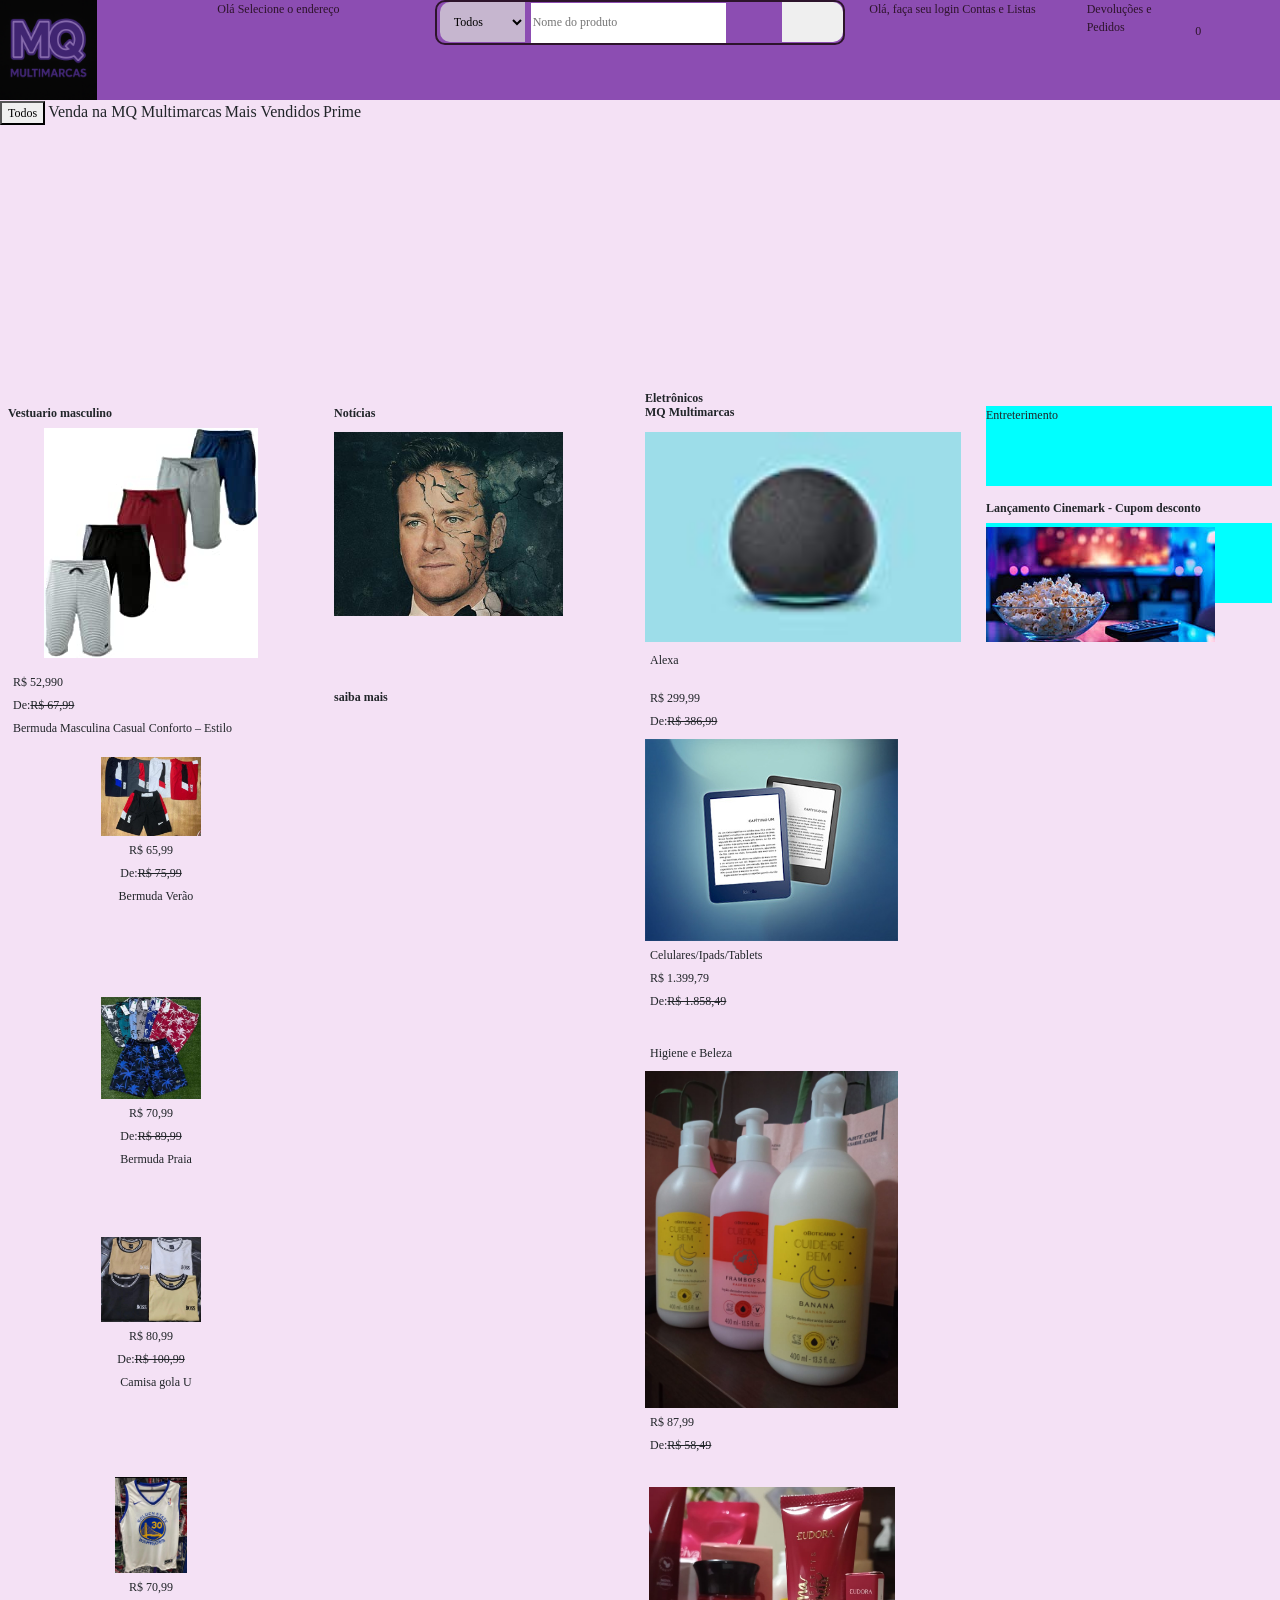
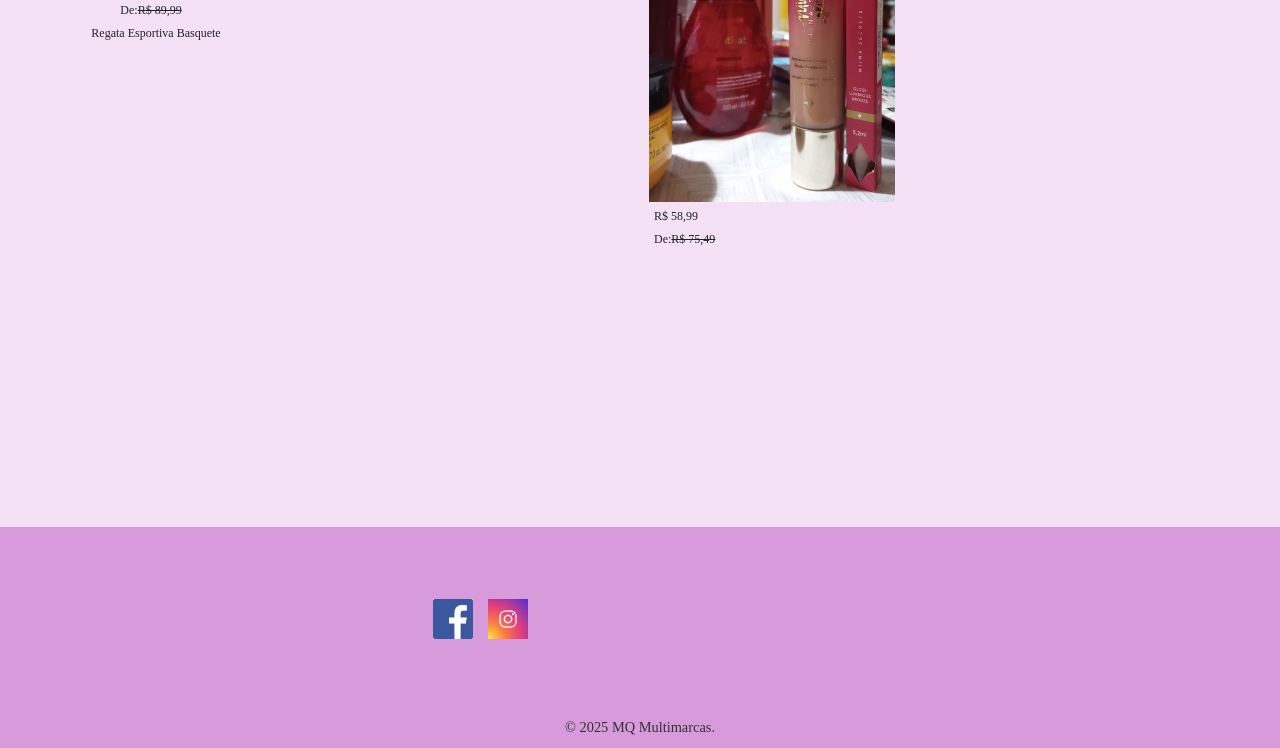
==== pages/index.html @ d91bf76b "first commit" ====
<!DOCTYPE html>
<html lang="pt-BR">
    <head>
        <meta charset="UTF-8">
        <meta name="viewport" content="width=device-width initial-scale=1">
        <title>MQ - MULTIMARCAS</title>
        <link rel="preconnect" href="https://fonts.googleapis.com">
<link rel="preconnect" href="https://fonts.gstatic.com" crossorigin>
<link href="https://fonts.googleapis.com/css2?family=Inter:ital,opsz,wght@0,14..32,100..900;1,14..32,100..900&display=swap" rel="stylesheet">

<!-- <link rel="preconnect" href="https://fonts.googleapis.com">
    <link rel="preconnect" href="https://fonts.gstatic.com" crossorigin>
    <link href="https://fonts.googleapis.com/css2?family=Roboto+Condensed&display=swap" rel="stylesheet"> -->

  <!-- <link rel="stylesheet" href="/libs/css/bootstrap.min.css"> -->

  <link href="https://cdn.jsdelivr.net/npm/bootstrap@5.2.1/dist/css/bootstrap.min.css" rel="stylesheet"
    integrity="sha384-iYQeCzEYFbKjA/T2uDLTpkwGzCiq6soy8tYaI1GyVh/UjpbCx/TYkiZhlZB6+fzT" crossorigin="anonymous" />

  <link rel="stylesheet" href="/css/root.css" />
  <!-- <link rel="stylesheet" href="/css/default.css"> -->
  <link rel="stylesheet" href="../src/styles/header.css" />
  <link rel="stylesheet" href="../src/styles/colors.css" />
  <link rel="stylesheet" href="../src/styles/style.css" />
  <link rel="stylesheet" href="../src/styles/footer.css" />
</head>

<body class="black">
  <main>
    <header class="row">
      <div class="logo col-2">
        <img src="/src/public/ChatGPTImage.png" alt="logomarca MQ Multimarcas" height="" />
      </div>
      <div class="localizacao col-2">
        <div>
          <i class="fa fa-map-marker-alt"></i>
          <!-- <img src="./img/map-svgrepo-com.svg" alt=""> -->
        </div>
        <div>
          <span>Olá</span>
          <span>Selecione o endereço</span>
        </div>
      </div>
      <div class="pesquisa col-4">
        <form action="" class="formPesquisa">
          <label for="selectTipo"></label>
          <select name="tipoProduto" id="selectTipo" title="Tipo do produto">
            <option value="0" selected>Todos</option>
            <option value="1">Eletrônicos</option>
            <option value="2">Casa</option>
          </select>

          <label for="nomeProduto"></label>
          <input type="text" name="nomeProduto" id="nomeProduto" title="Nome do Produto"
            placeholder="Nome do produto" />

          <!-- <label for=""></label> -->
          <!-- <input type="submit" value=""> -->
          <button type="submit" title="Fazer Pesquisa">
            <i class="fas fa-search"></i>
          </button>
        </form>
      </div>
      <div class="login col-2">
        <span>
          <a href="../pages/login_user.html" title="Acessar o login">
            Olá, faça seu login
          </a>
        </span>
        <span> Contas e Listas </span>
      </div>
      <div class="pedidos col-1">
        <span>Devoluções</span>
        <span>e Pedidos</span>
      </div>
      <div class="carrinho col-1">
        <span>0</span>
        <span class="car-icon">
          <i class="fab fa-opencart"></i>
        </span>
      </div>
    </header>

    <nav class="row bg-blue">
      <ul class="menu white col-8">
        <li>
          <button title="menu">
            <i class="fa fa-solid fa-bars"></i>
            <span>Todos</span>
          </button>
        </li>
        <li>
          <a href=""> Venda na MQ Multimarcas </a>
        </li>
        <li>
          <a href=""> Mais Vendidos </a>
        </li>
        <li>
          <a href="">
            Prime
            <i class="fa fa-solid fa-caret-down"></i>
          </a>
        </li>
      </ul>


    <div class="container carousel"></div>

    <section class="container main-produto">
      <div class="produtos row">
        <div class="produto col-lg-3 col-sm-6 col-12">
          <div class="produto-comum">
            <h2>Vestuario masculino</h2>
            <a href="">
              <div class="foto">
                <img src="../src/public/produtos/bermudas.jpg" alt="roupas" />
              </div>
              <div>
                <p class="valor-desconto">R$ 52,990</p>
                <p class="valor gray">De:<span>R$ 67,99</span></p>
                <p class="descricao">
                  Bermuda Masculina Casual Conforto – Estilo </p>
              </div>
            </a>

            <p></p>
            <div class="foto 2">
              <img src="../src/public/produtos/IMG-20241105-WA0005.jpg" alt="produto item 1" width="35%" />
              <p></p>
              <p class="valor-desconto">R$ 65,99</p>
              <p class="valor gray">De:<span>R$ 75,99</span></p>
              <p class="descricao">
                Bermuda Verão
            </div>

            <div class="foto 3">
              <img src="../src/public/produtos/IMG-20241105-WA0008.jpg" alt="produto item 2" width="35%" />
              <p></p>
              <p class="valor-desconto">R$ 70,99</p>
              <p class="valor gray">De:<span>R$ 89,99</span></p>
              <p class="descricao">
                Bermuda Praia
            </div>

            <div class="foto 4">
              <img src="../src/public/produtos/IMG-20241105-WA0013.jpg" alt="produto item 2" width="35%" />
              <p></p>
              <p class="valor-desconto">R$ 80,99</p>
              <p class="valor gray">De:<span>R$ 100,99</span></p>
              <p class="descricao">
                Camisa gola U
            </div>

            <div class="foto 5">
              <img src="../src/public/produtos/IMG-20241216-WA0098.jpg" alt="produto item 2" width="25%" />
              <p></p>
              <p class="valor-desconto">R$ 70,99</p>
              <p class="valor gray">De:<span>R$ 89,99</span></p>
              <p class="descricao">
                Regata Esportiva Basquete
            </div>

            <p class="saiba-mais">
              <a href=""></a>
            </p>
          </div>
        </div>

        <div class="produto col-lg-3 col-sm-6 col-12">
          <div class="produto-noticia">
            <h2>Notícias</h2>
            <div class="py-1">
              <img src="../src/public/noticias/AMZN_Flexible_Desktop_Template_Card_379x304._SY304_CB612361999_.jpg" alt=""
                width="80%" />
            </div>
            <p class="saiba-mais">
              <a href=""> saiba mais </a>
            </p>
          </div>
        </div>

             <div class="produto col-lg-3 col-sm-6 col-12">
          <div class="produto-MQ Multimarcas">
            <h2>
              Eletrônicos <br />
              MQ Multimarcas
            </h2>
            <img src="../src/public/produtos/alexa.jpg" alt="produto MQ Multimarcas" width="100%" class="py-1" />
            <div>
              <p class="descricao">Alexa </p>
              <p class="valor-desconto">R$ 299,99</p>
              <p class="valor gray">De:<span>R$ 386,99</span></p>
            </div>

            <div class="py-1">
              <img src="../src/public/produtos/ipad.jpg" alt="produto item 3" width="80%" />
              <p>Celulares/Ipads/Tablets</p>
              <p class="valor-desconto">R$ 1.399,79</p>
              <p class="valor gray">De:<span>R$ 1.858,49</span></p>
              <p class="descricao">
            </div>
           
           <p>Higiene e Beleza</p>
            <div class="py-1">
              <img src="../src/public/produtos/cuide-se-bem hidratantes.JPG" alt="produto item 1" width="80%" />
              <p></p>
              <p class="valor-desconto">R$ 87,99</p>
              <p class="valor gray">De:<span>R$ 58,49</span></p>
              <p class="descricao">
            </div>

            <div class="mx-1 py-1">
              <img src="../src/public/produtos/nina secrets.JPG" alt="produto item 2" width="80%" />
              <p></p>
              <p class="valor-desconto">R$ 58,99</p>
              <p class="valor gray">De:<span>R$ 75,49</span></p>
              <p class="descricao">
            </div>

            <!-- <p class="saiba-mais">
              <a href=""> saiba mais </a>
            </p> -->
          </div>
        </div>

        <div class="produto col-lg-3 col-sm-6 col-12">
          <div class="produto-item">
            <div>Entreterimento</div>
            <h2>Lançamento Cinemark - Cupom desconto</h2>
            <div class="py-1">
              <img src="../src/public/produtos/entreterimento.jpg" alt=""
                width="80%" />
            </div>
          </div>
        </div>
      </div>
        </div>
      </div>
    </section>
  </main>
    
  <footer class="footer">
    <div class="footer-content">
      <div class="social-icons">
        <a href="https://www.facebook.com" target="_blank" aria-label="Facebook">
          <img src="../src/public/logo facebook.png" alt="Facebook" />
        </a>
  
        <a href="https://www.instagram.com" target="_blank" aria-label="Instagram">
          <img src="../src/public/logo instagram.jpg" alt="Instagram" />
        </a>
      </div>
  
      <div class="map-container">
        <iframe 
          src="https://www.google.com/maps/embed?pb=!1m18!1m12!1m3!1d3454.473748337015!2d-51.20483748487994!3d-30.01322558181811!2m3!1f0!2f0!3f0!3m2!1i1024!2i768!4f13.1!3m3!1m2!1s0x951979d07741e5f5%3A0x1e5688c5019eb2fe!2sPorto%20Alegre%2C%20RS%2C%20Brasil!5e0!3m2!1spt-BR!2sus!4v1708137600000!5m2!1spt-BR!2sus" 
          allowfullscreen="" loading="lazy" referrerpolicy="no-referrer-when-downgrade">
        </iframe>
      </div>
    </div>
  
    <p class="footer-copy">© 2025 MQ Multimarcas.</p>
  </footer>
  

</body>

<script src="https://cdn.jsdelivr.net/npm/bootstrap@5.2.1/dist/js/bootstrap.bundle.min.js"
  integrity="sha384-u1OknCvxWvY5kfmNBILK2hRnQC3Pr17a+RTT6rIHI7NnikvbZlHgTPOOmMi466C8" crossorigin="anonymous"></script>

<script src="https://cdn.jsdelivr.net/npm/@popperjs/core@2.11.6/dist/umd/popper.min.js"
  integrity="sha384-oBqDVmMz9ATKxIep9tiCxS/Z9fNfEXiDAYTujMAeBAsjFuCZSmKbSSUnQlmh/jp3" crossorigin="anonymous"></script>

<script src="https://cdn.jsdelivr.net/npm/bootstrap@5.2.1/dist/js/bootstrap.min.js"
  integrity="sha384-7VPbUDkoPSGFnVtYi0QogXtr74QeVeeIs99Qfg5YCF+TidwNdjvaKZX19NZ/e6oz" crossorigin="anonymous"></script>

</html>
---- src/styles/header.css ----
header {
    background-color: #691c9cbe;
    color: #110303c4;
    height: 100px;
}

.logo img {
    height: 100px;
    width: 50%;
}

.icon {
    color: var(--white);
}

.formPesquisa {
    background-color: var(--white);
    border-radius: 10px;
}

.formPesquisa {
    border: solid 2px;
}

.formPesquisa select,
.formPesquisa input,
.formPesquisa button {
    height: 40px;
    border: none;
    outline: none;
}

.formPesquisa select {
    background-color: #dadadabe;
    padding-left: 10px;
    width: auto;
    border-top-left-radius: 10px;
    border-bottom-left-radius: 10px;
}

.formPesquisa input {
    width: 48%;
}

.formPesquisa button {
    padding: 0 10px;
    width: 15%;
    float: right;
    border-top-right-radius: 10px;
    border-bottom-right-radius: 10px;
}

@media (max-width:760px) {
    .formPesquisa select {
        display: none;
    }

    .formPesquisa input {
        width: 85%;
        border-top-left-radius: 10px;
        border-bottom-left-radius: 10px;
        padding-left: 10px;
    }
}

.descricao {
    margin-bottom: 20px; /* ajusta o valor do espaço */
  }

  .saiba-mais {
    margin-top: 40px; /* ajusta o valor do espaço */
  }
---- src/styles/style.css ----
@import url('https://fonts.googleapis.com/css2?family=Roboto+Condensed&display=swap');

body {
    /* font-family: 'Roboto Condensed', sans-serif; */
    font-family: var(--font-arial);
    /* font-size: var(--fs-12); */
    font-size: 12px;
    /*12px ~ 1.0em*/
    background-color: hsla(297, 52%, 92%, 0.966)
 }

h1 {
    font-size: var(--fs-lg) !important;
    font-weight: 600;
}

h2 {
    font-size: var(--fs-md);
    font-weight: 600;
}

h3 {
    font-size: var(--fs-xs);
    font-weight: 600;
}

p {
    margin: 5px;
}

a {
    text-decoration: none;
    color: inherit;
}

.menu a {
    /* background-color: var(--blue); */
    color: var(--white);
    text-decoration: none;
    font-size: 1.3333em;
    /* font-size: 16px; */
}

nav ul li {
    display: inline-block;
}

/* nav .promocional {
    text-align: right;
}

nav .promocional img {
    width: 100%;
    min-width: 300px;
} */


/* Carousel */
.carousel {
    height: 100%;
    min-height: 500px;
    background-image: url(/img/banner/61vMcktz42L._SX3000_.jpg);
    background-position: top;
    background-size: cover;
    position: relative;
}

/* section */
.main-produto {
    background-image: linear-gradient(transparent, var(--gray) 30%);
    position: relative;
    top: -250px;
}

/* Produtos */
.produto {
    padding: 0 5px;
}

.produto a {
    text-decoration: none;
    color: var(--black);
}

.produto .valor span {
    text-decoration: line-through;
}

.produto .descricao {
    white-space: nowrap;
    overflow: hidden;
    text-overflow: ellipsis;
    width: 100%;
}

.produto-comum,
.produto-MQmultimarcas,
.produto-noticia,
.produto-categoria,
.produto-item {
    padding: 15px;
    background-color: var(--gray);
    /* height: 100%;
    min-height: 300px; */
    height: 330px;
    position: relative;
}

.produto-comum .foto {
    height: 80%;
    overflow: hidden;
    text-align: center;
}

.produto-amazon div {
    width: 30%;
    float: left;
}

.produto-item div {
    background-color: aqua;
    height: 70%;
    min-height: 50px;
    max-height: 80px;
    margin-bottom: 15px;
}

.saiba-mais {
    width: 100%;
    padding: 10px;
    position: absolute;
    left: 0;
    bottom: 0;
}

.saiba-mais a {
    color: var(--green);
    font-weight: 600;
}

.saiba-mais a:hover {
    color: var(--orange);
    text-decoration: underline;
}

/* Carrinho */
.car-icon {
    font-size: 32px;
}

.produto-categoria-carousel-item {
    /* display: flex;
    justify-content: space-around;
    align-items: center; */
    height: 250px;
}

.produto-categoria-carousel a {
    color: var(--blue);
    font-size: 12px;
}

.produto-categoria-carousel {
    position: relative;
}

.setas {
    position: absolute;
    top: 100px;
    color: var(--white);
    background-color: #ffffff55;
    width: 50px;
    height: 100px;
    padding-top: 25px;
    padding-left: 5px;
}

.setas i {
    font-size: 54px;
    color: var(--white);
}

.setas-right {
    right: 5px;
}

.setas-left {
    left: 5px;
}
---- src/styles/footer.css ----
.footer {
  width: 100%;
  background-color: #d79ada; /* pode mudar a cor do fundo */
  padding: 5px 0;
  text-align: center;
  color: #000;
}

.footer-content {
  display: flex;
  justify-content: center;
  align-items: center;
  gap: 40px;
  flex-wrap: wrap; /* permite quebrar linha em telas menores */
  margin-bottom: 10px;
}

.social-icons {
  display: flex;
  flex-direction: row;
  gap: 15px;
  align-items: center;
}

.social-icons img {
  width: 40px;
  height: 40px;
  object-fit: contain;
  transition: transform 0.3s ease;
}

.social-icons img:hover {
  transform: scale(1.1);
}

.map-container iframe {
  width: 280px;
  height: 170px;
  border: 0;
  border-radius: 8px;
  justify-content: flex-end;
  
}

.footer-copy {
  font-size: 0.9rem;
  color: #333;
  margin-top: 10px;
}
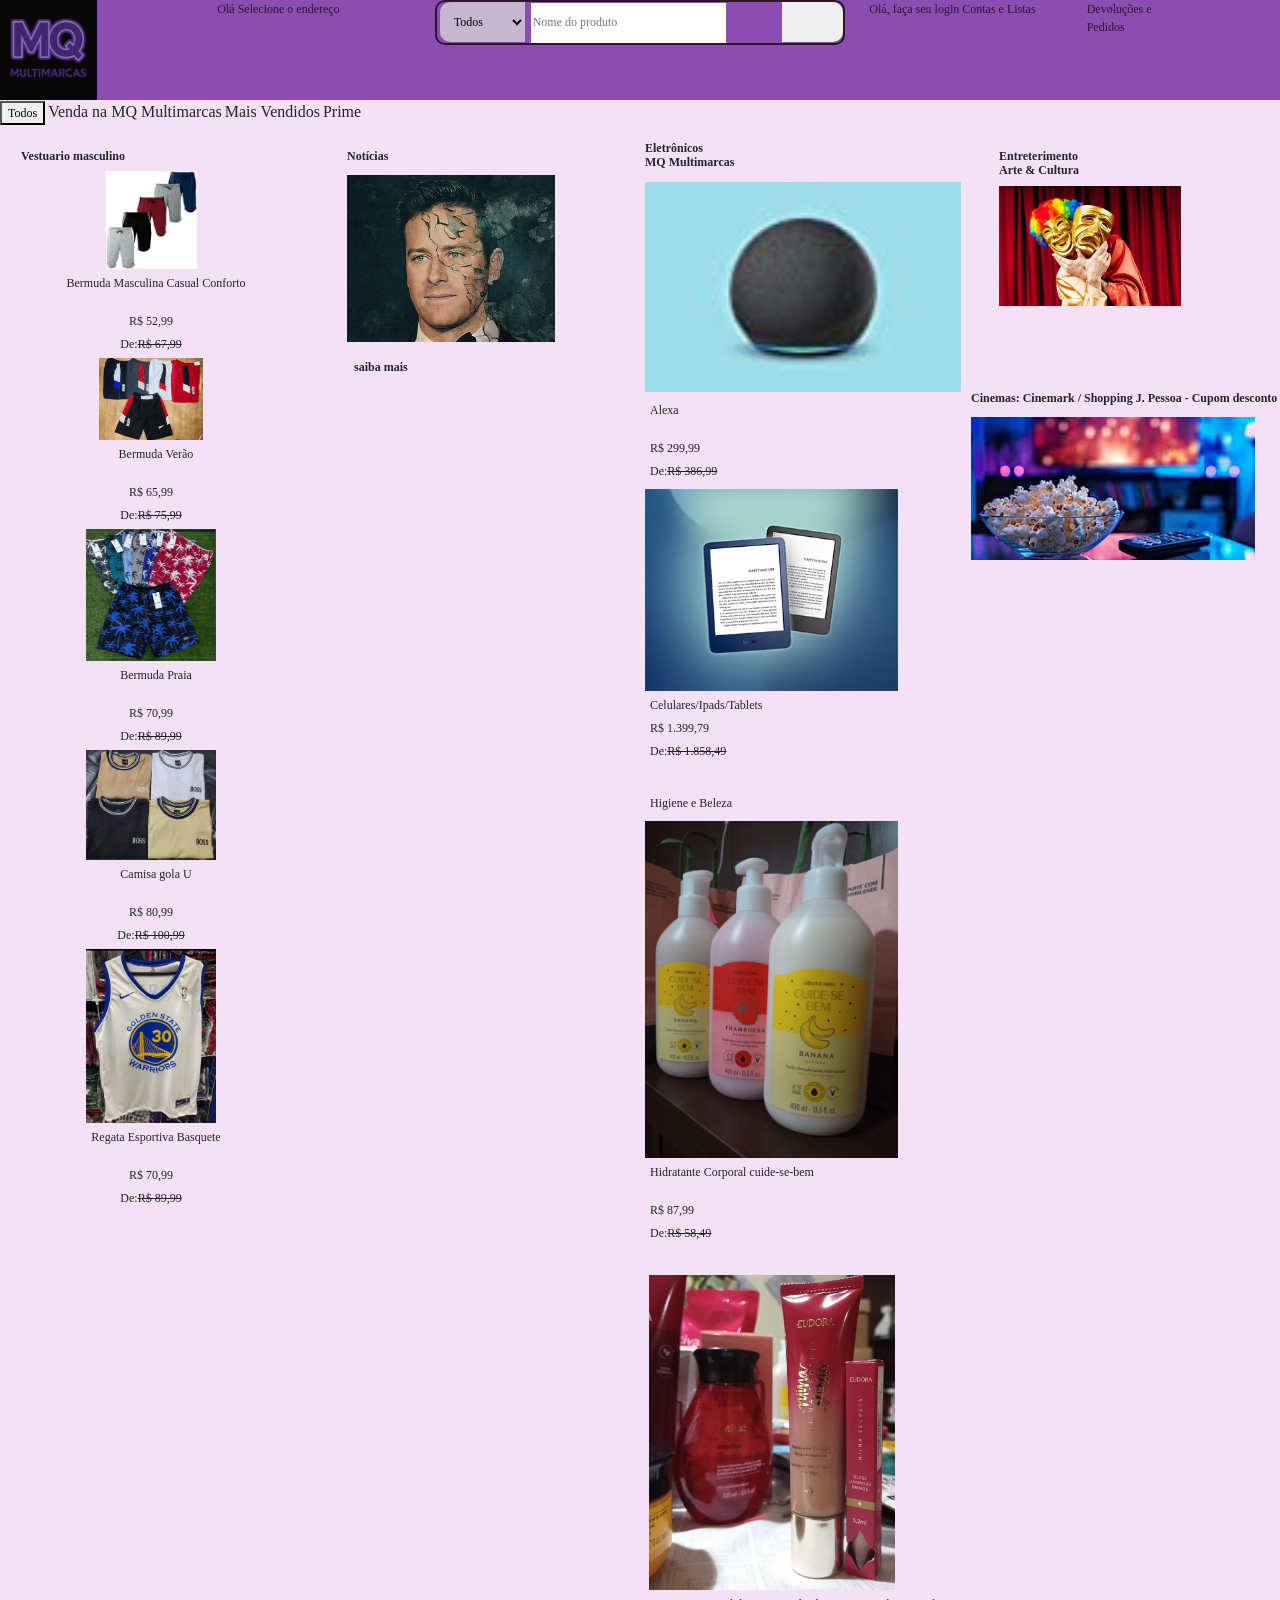
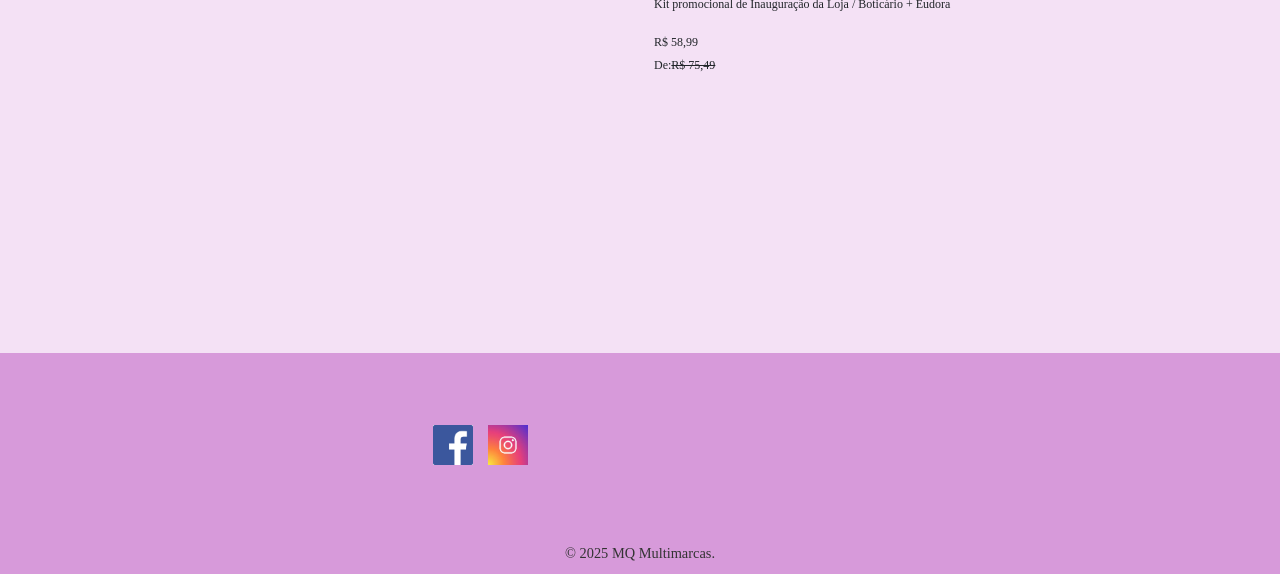
==== commit 0aa2d413: "oi" ====
--- a/pages/index.html
+++ b/pages/index.html
@@ -74,7 +74,7 @@
         <span>e Pedidos</span>
       </div>
       <div class="carrinho col-1">
-        <span>0</span>
+        <span></span>
         <span class="car-icon">
           <i class="fab fa-opencart"></i>
         </span>
@@ -113,52 +113,48 @@
             <h2>Vestuario masculino</h2>
             <a href="">
               <div class="foto">
-                <img src="../src/public/produtos/bermudas.jpg" alt="roupas" />
-              </div>
-              <div>
-                <p class="valor-desconto">R$ 52,990</p>
-                <p class="valor gray">De:<span>R$ 67,99</span></p>
+                <img src="../src/public/produtos/bermudas.jpg" alt=""
+                width="35%" />
+                <p></p>
                 <p class="descricao">
-                  Bermuda Masculina Casual Conforto – Estilo </p>
+                  Bermuda Masculina Casual Conforto
+                <p class="valor-desconto">R$ 52,99</p>
+              <p class="valor gray">De:<span>R$ 67,99</span></p>
+              
               </div>
             </a>
-
-            <p></p>
+            
             <div class="foto 2">
-              <img src="../src/public/produtos/IMG-20241105-WA0005.jpg" alt="produto item 1" width="35%" />
-              <p></p>
+              <img src="../src/public/produtos/IMG-20241105-WA0005.jpg" alt="produto item 1" width="40%" />
+              <p class="descricao">
+                Bermuda Verão</p>
               <p class="valor-desconto">R$ 65,99</p>
               <p class="valor gray">De:<span>R$ 75,99</span></p>
-              <p class="descricao">
-                Bermuda Verão
-            </div>
+              </div>
 
             <div class="foto 3">
-              <img src="../src/public/produtos/IMG-20241105-WA0008.jpg" alt="produto item 2" width="35%" />
-              <p></p>
+              <img src="../src/public/produtos/IMG-20241105-WA0008.jpg" alt="produto item 2" width="50%" />
+              <p class="descricao">
+                Bermuda Praia</p>
               <p class="valor-desconto">R$ 70,99</p>
               <p class="valor gray">De:<span>R$ 89,99</span></p>
-              <p class="descricao">
-                Bermuda Praia
-            </div>
+              </div>
 
             <div class="foto 4">
-              <img src="../src/public/produtos/IMG-20241105-WA0013.jpg" alt="produto item 2" width="35%" />
-              <p></p>
+              <img src="../src/public/produtos/IMG-20241105-WA0013.jpg" alt="produto item 2" width="50%" />
+              <p class="descricao">
+                Camisa gola U</p>
               <p class="valor-desconto">R$ 80,99</p>
               <p class="valor gray">De:<span>R$ 100,99</span></p>
-              <p class="descricao">
-                Camisa gola U
             </div>
 
             <div class="foto 5">
-              <img src="../src/public/produtos/IMG-20241216-WA0098.jpg" alt="produto item 2" width="25%" />
-              <p></p>
+              <img src="../src/public/produtos/IMG-20241216-WA0098.jpg" alt="produto item 2" width="50%" />
+              <p class="descricao">
+                Regata Esportiva Basquete</p>
               <p class="valor-desconto">R$ 70,99</p>
               <p class="valor gray">De:<span>R$ 89,99</span></p>
-              <p class="descricao">
-                Regata Esportiva Basquete
-            </div>
+              </div>
 
             <p class="saiba-mais">
               <a href=""></a>
@@ -203,7 +199,7 @@
            <p>Higiene e Beleza</p>
             <div class="py-1">
               <img src="../src/public/produtos/cuide-se-bem hidratantes.JPG" alt="produto item 1" width="80%" />
-              <p></p>
+              <p class="descricao">Hidratante Corporal cuide-se-bem </p>
               <p class="valor-desconto">R$ 87,99</p>
               <p class="valor gray">De:<span>R$ 58,49</span></p>
               <p class="descricao">
@@ -211,7 +207,7 @@
 
             <div class="mx-1 py-1">
               <img src="../src/public/produtos/nina secrets.JPG" alt="produto item 2" width="80%" />
-              <p></p>
+              <p class="descricao">Kit promocional de Inauguração da Loja / Boticário + Eudora </p>
               <p class="valor-desconto">R$ 58,99</p>
               <p class="valor gray">De:<span>R$ 75,49</span></p>
               <p class="descricao">
@@ -225,11 +221,17 @@
 
         <div class="produto col-lg-3 col-sm-6 col-12">
           <div class="produto-item">
-            <div>Entreterimento</div>
-            <h2>Lançamento Cinemark - Cupom desconto</h2>
+            <h2>
+              Entreterimento <br />
+              Arte & Cultura
+            </h2>
+              <img src="../src/public/produtos/teatro.jpg" alt=""
+                width="70%" />
+            </div>
+            <h2>Cinemas: Cinemark / Shopping J. Pessoa - Cupom desconto</h2>
             <div class="py-1">
               <img src="../src/public/produtos/entreterimento.jpg" alt=""
-                width="80%" />
+                width="90%" />
             </div>
           </div>
         </div>
--- a/src/styles/style.css
+++ b/src/styles/style.css
@@ -6,7 +6,7 @@
     /* font-size: var(--fs-12); */
     font-size: 12px;
     /*12px ~ 1.0em*/
-    background-color: hsla(297, 52%, 92%, 0.966)
+    background-color: hwb(297 88% 4% / 0.966)
  }
 
 h1 {
@@ -58,7 +58,7 @@
 /* Carousel */
 .carousel {
     height: 100%;
-    min-height: 500px;
+    min-height: 250px;
     background-image: url(/img/banner/61vMcktz42L._SX3000_.jpg);
     background-position: top;
     background-size: cover;
@@ -98,16 +98,18 @@
 .produto-noticia,
 .produto-categoria,
 .produto-item {
-    padding: 15px;
+    margin-left: 20px;
+    margin-right: 20px;
+    padding: 8px;
     background-color: var(--gray);
     /* height: 100%;
     min-height: 300px; */
-    height: 330px;
+    height: 250px;
     position: relative;
 }
 
 .produto-comum .foto {
-    height: 80%;
+    
     overflow: hidden;
     text-align: center;
 }
@@ -118,7 +120,8 @@
 }
 
 .produto-item div {
-    background-color: aqua;
+    font-size: var(--fs-md);
+    font-weight: 600;
     height: 70%;
     min-height: 50px;
     max-height: 80px;
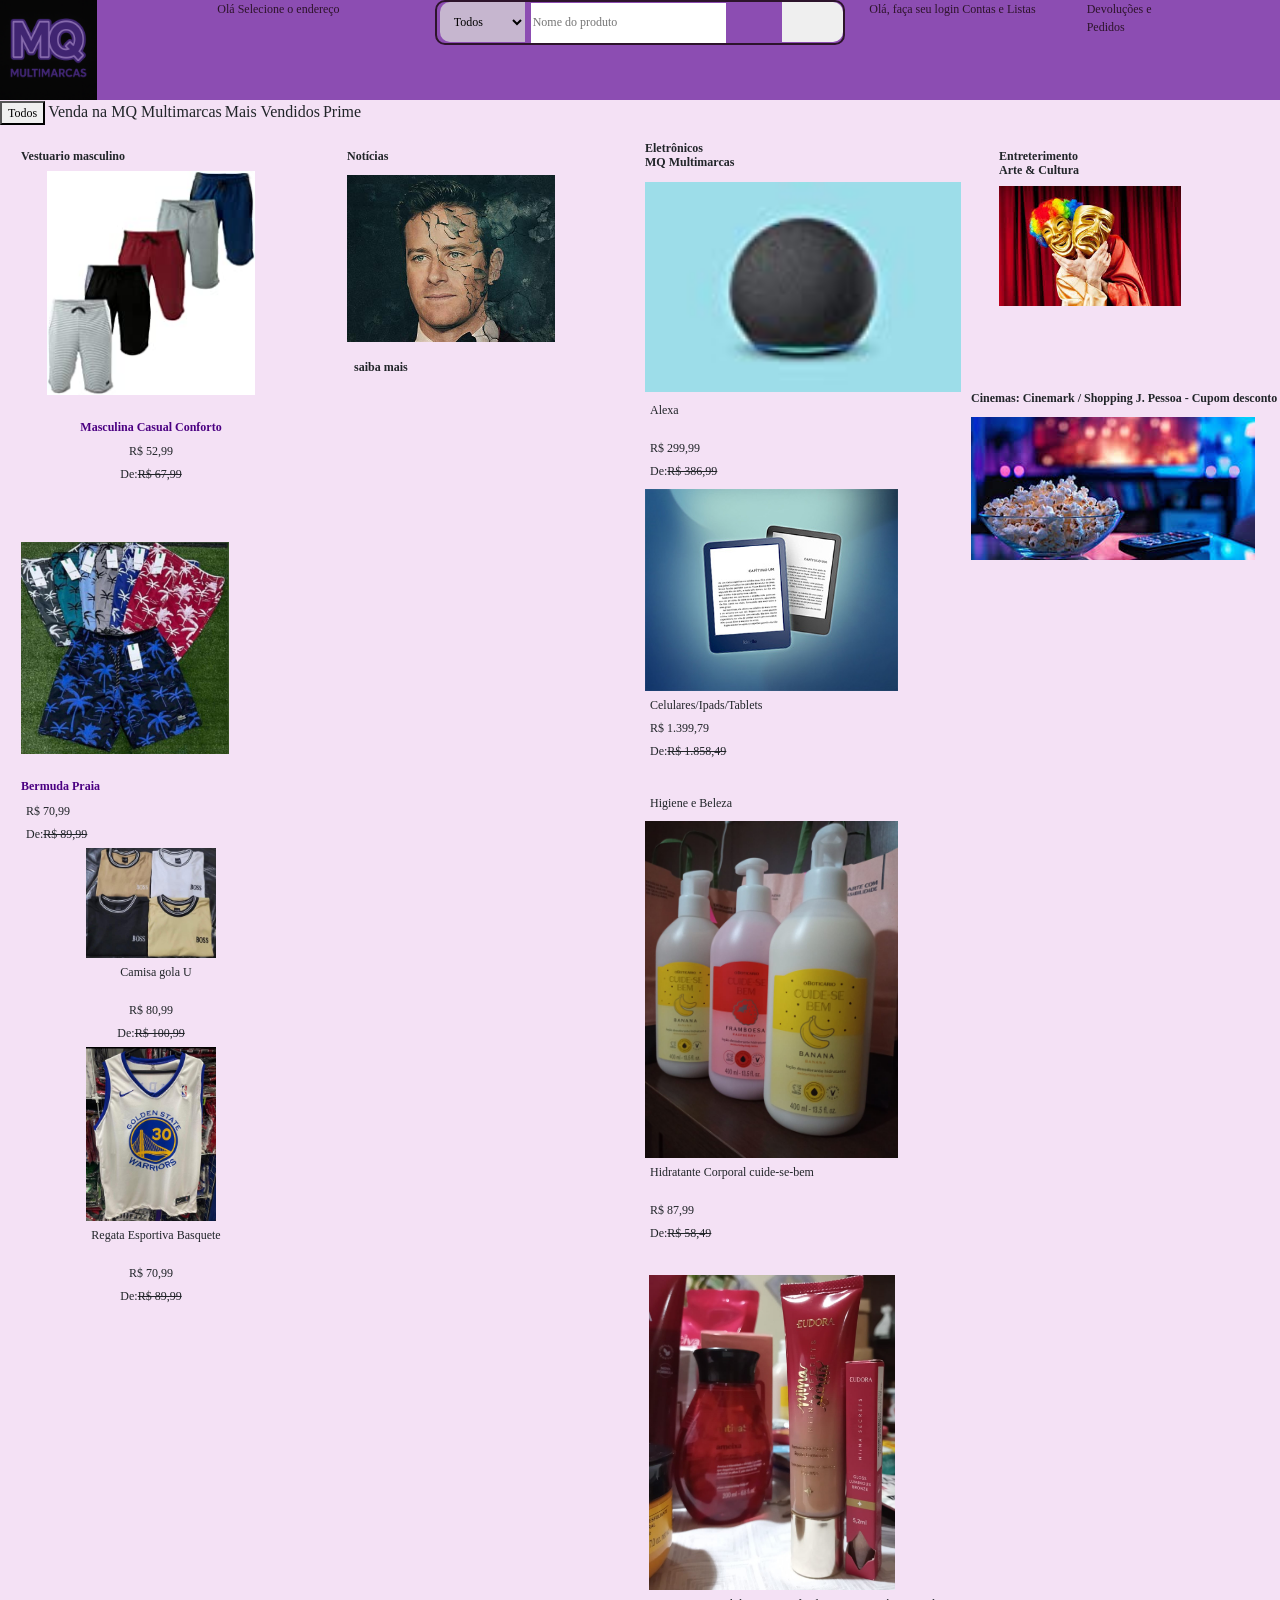
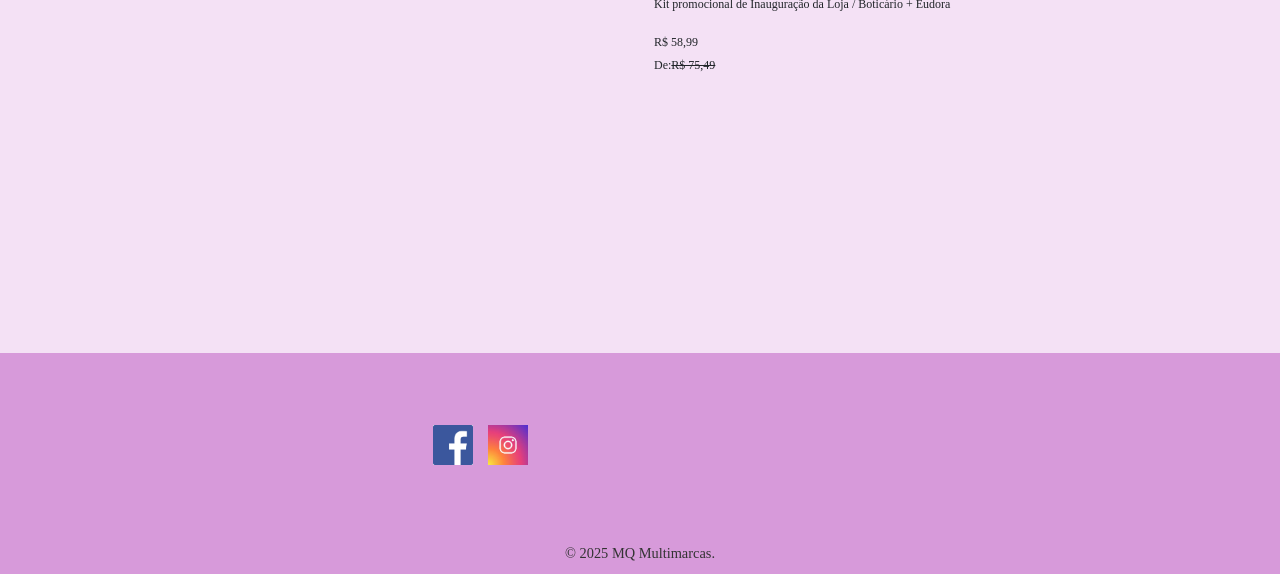
==== commit a8bef830: "oii" ====
--- a/pages/index.html
+++ b/pages/index.html
@@ -114,30 +114,27 @@
             <a href="">
               <div class="foto">
                 <img src="../src/public/produtos/bermudas.jpg" alt=""
-                width="35%" />
+                width="80%" />
                 <p></p>
                 <p class="descricao">
-                  Bermuda Masculina Casual Conforto
+                  <h2> Masculina Casual Conforto</h2>
                 <p class="valor-desconto">R$ 52,99</p>
-              <p class="valor gray">De:<span>R$ 67,99</span></p>
+              <p class="valor gray">De:<span>R$ 67,99</span>
+                <br>
+                <br>
+                <br>
+                <br></p>
               
               </div>
             </a>
-            
-            <div class="foto 2">
-              <img src="../src/public/produtos/IMG-20241105-WA0005.jpg" alt="produto item 1" width="40%" />
-              <p class="descricao">
-                Bermuda Verão</p>
-              <p class="valor-desconto">R$ 65,99</p>
-              <p class="valor gray">De:<span>R$ 75,99</span></p>
-              </div>
-
-            <div class="foto 3">
-              <img src="../src/public/produtos/IMG-20241105-WA0008.jpg" alt="produto item 2" width="50%" />
-              <p class="descricao">
-                Bermuda Praia</p>
+          
+            <div class="foto3">
+              <img src="../src/public/produtos/IMG-20241105-WA0008.jpg" alt="produto item 2" width="80%" />
+              <p class="descricao">
+                <h2>Bermuda Praia</h2>
               <p class="valor-desconto">R$ 70,99</p>
               <p class="valor gray">De:<span>R$ 89,99</span></p>
+
               </div>
 
             <div class="foto 4">
--- a/src/styles/style.css
+++ b/src/styles/style.css
@@ -19,9 +19,16 @@
     font-weight: 600;
 }
 
-h3 {
-    font-size: var(--fs-xs);
+.foto h2 {
     font-weight: 600;
+    color: #4B0082;              
+    font-weight: bold;           
+}
+
+.foto3 h2 {
+    font-weight: 600;
+    color: #4B0082;              
+    font-weight: bold;           
 }
 
 p {
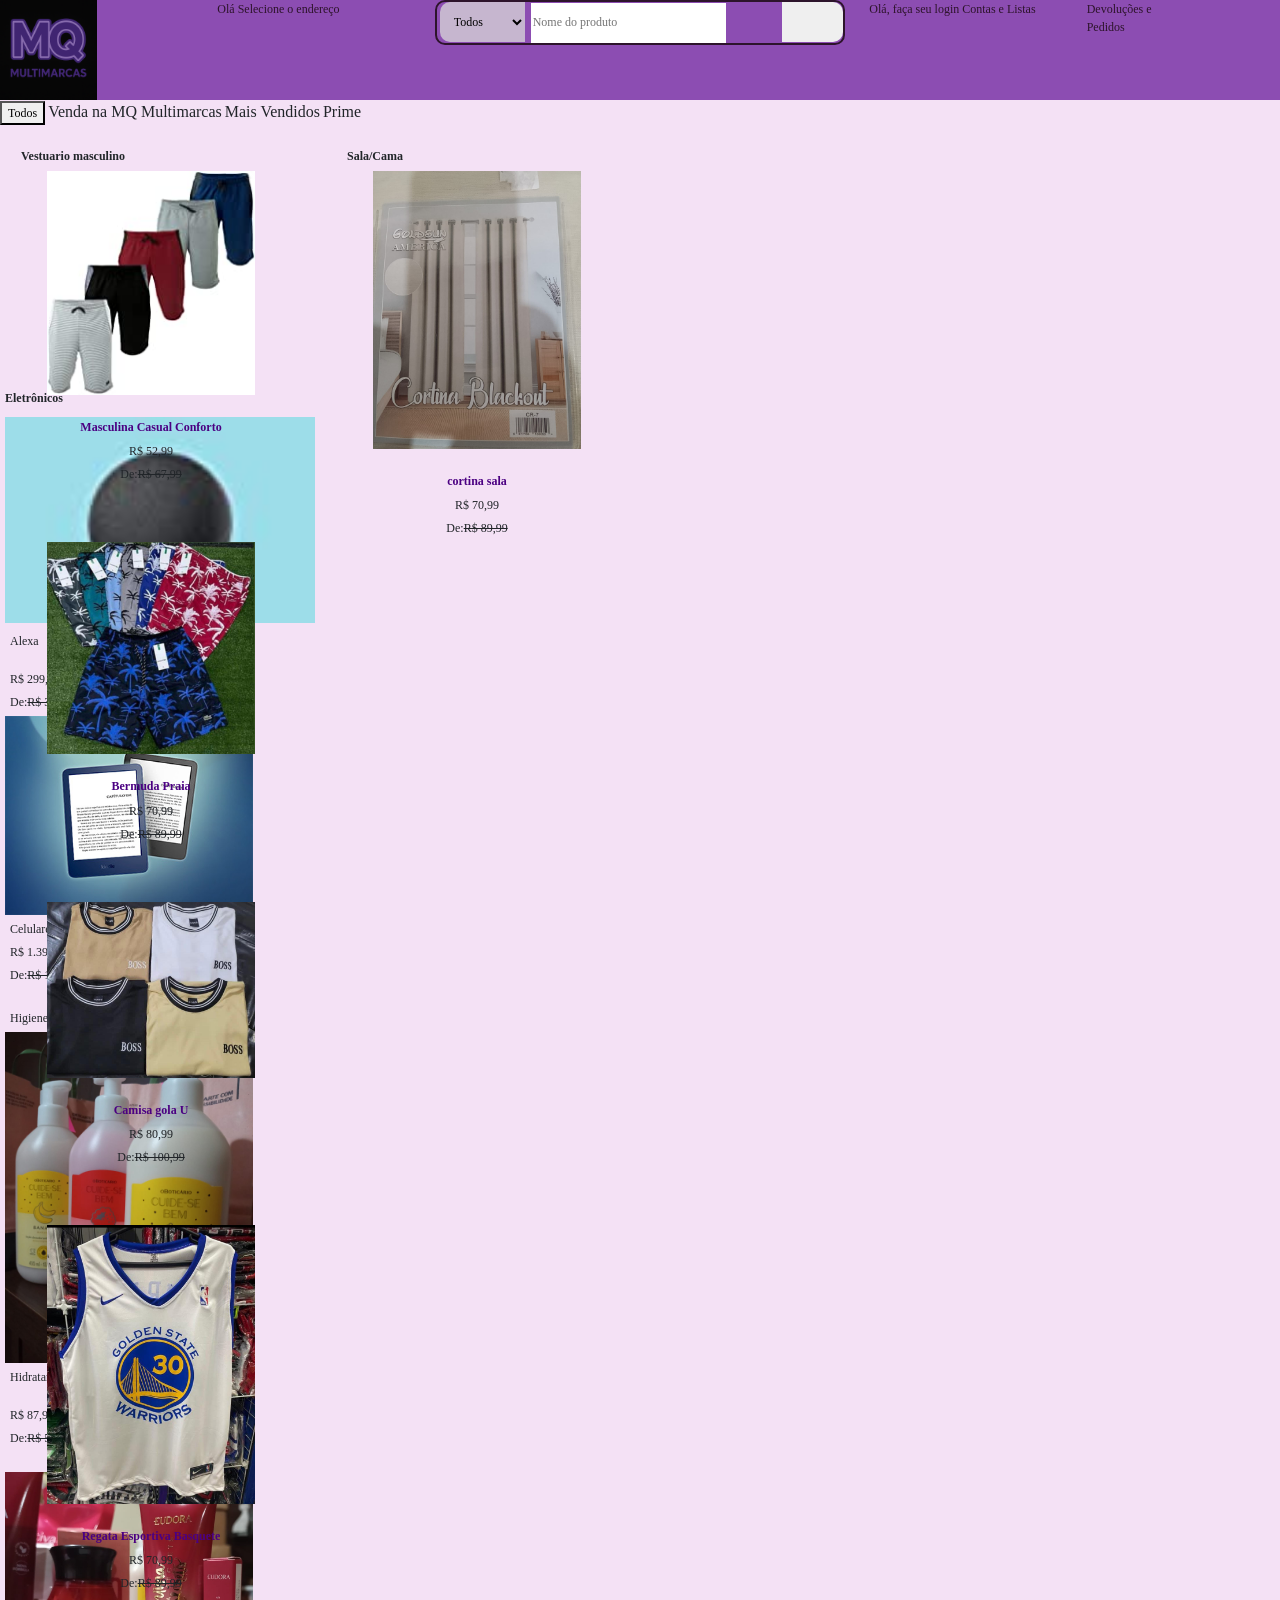
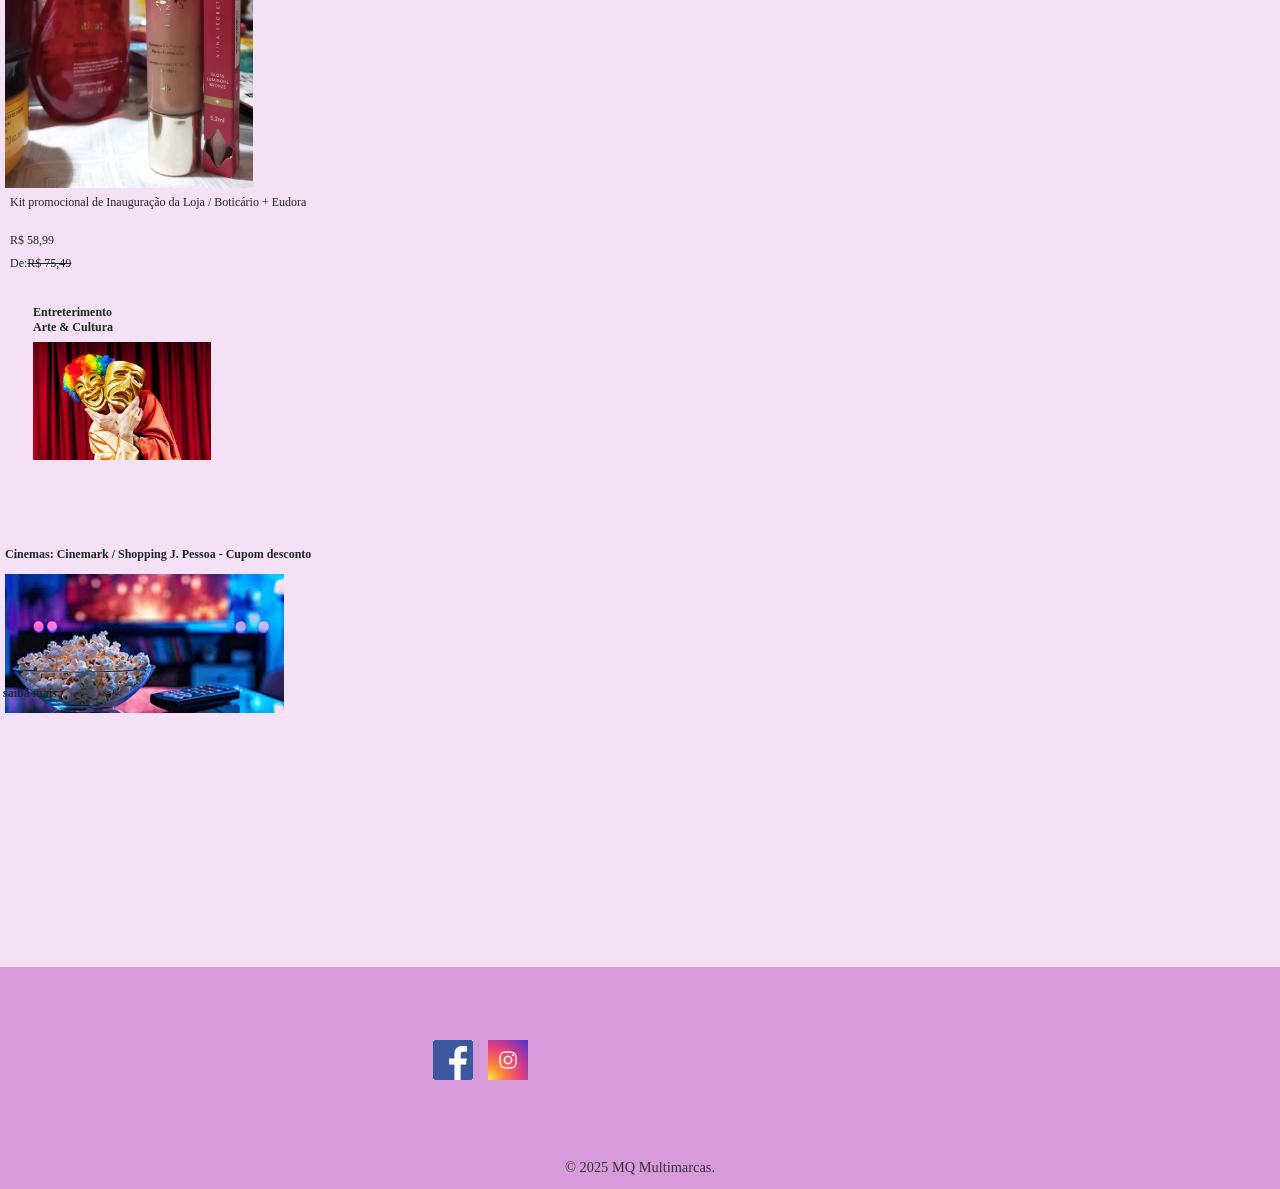
==== commit c6676488: "oiii" ====
--- a/pages/index.html
+++ b/pages/index.html
@@ -124,33 +124,43 @@
                 <br>
                 <br>
                 <br></p>
-              
               </div>
             </a>
           
-            <div class="foto3">
-              <img src="../src/public/produtos/IMG-20241105-WA0008.jpg" alt="produto item 2" width="80%" />
-              <p class="descricao">
-                <h2>Bermuda Praia</h2>
+            <div class="foto">
+              <img src="../src/public/produtos/IMG-20241105-WA0008.jpg" alt="" width="80%" />
+              <p class="descricao">
+                <h2>Bermuda Praia</h2> 
               <p class="valor-desconto">R$ 70,99</p>
-              <p class="valor gray">De:<span>R$ 89,99</span></p>
-
+              <p class="valor gray">De:<span>R$ 89,99</span>
+                <br>
+                <br>
+                <br>
+                <br></p>
               </div>
 
-            <div class="foto 4">
-              <img src="../src/public/produtos/IMG-20241105-WA0013.jpg" alt="produto item 2" width="50%" />
-              <p class="descricao">
-                Camisa gola U</p>
+            <div class="foto">
+              <img src="../src/public/produtos/IMG-20241105-WA0013.jpg" alt="produto item 2" width="80%" />
+              <p class="descricao">
+               <h2>Camisa gola U</h2>
               <p class="valor-desconto">R$ 80,99</p>
-              <p class="valor gray">De:<span>R$ 100,99</span></p>
-            </div>
-
-            <div class="foto 5">
-              <img src="../src/public/produtos/IMG-20241216-WA0098.jpg" alt="produto item 2" width="50%" />
-              <p class="descricao">
-                Regata Esportiva Basquete</p>
+              <p class="valor gray">De:<span>R$ 100,99</span>
+                <br>
+                <br>
+                <br>
+                <br></p>
+            </div>
+
+            <div class="foto">
+              <img src="../src/public/produtos/IMG-20241216-WA0098.jpg" alt="produto item 2" width="80%" />
+              <p class="descricao">
+                <h2>Regata Esportiva Basquete</h2>
               <p class="valor-desconto">R$ 70,99</p>
-              <p class="valor gray">De:<span>R$ 89,99</span></p>
+              <p class="valor gray">De:<span>R$ 89,99</span>
+                <br>
+                <br>
+                <br>
+                <br></p>
               </div>
 
             <p class="saiba-mais">
@@ -161,10 +171,20 @@
 
         <div class="produto col-lg-3 col-sm-6 col-12">
           <div class="produto-noticia">
-            <h2>Notícias</h2>
-            <div class="py-1">
-              <img src="../src/public/noticias/AMZN_Flexible_Desktop_Template_Card_379x304._SY304_CB612361999_.jpg" alt=""
+            <h2>Sala/Cama</h2>
+            <div class="foto">
+              <img src="../src/public/produtos/cortina1.jpg" alt=""
                 width="80%" />
+                <p class="descricao">
+                  <h2>cortina sala</h2>
+                <p class="valor-desconto">R$ 70,99</p>
+                <p class="valor gray">De:<span>R$ 89,99</span>
+                  <br>
+                  <br>
+                  <br>
+                  <br></p>
+                </div>
+                
             </div>
             <p class="saiba-mais">
               <a href=""> saiba mais </a>
@@ -175,8 +195,7 @@
              <div class="produto col-lg-3 col-sm-6 col-12">
           <div class="produto-MQ Multimarcas">
             <h2>
-              Eletrônicos <br />
-              MQ Multimarcas
+              Eletrônicos
             </h2>
             <img src="../src/public/produtos/alexa.jpg" alt="produto MQ Multimarcas" width="100%" class="py-1" />
             <div>
@@ -185,7 +204,7 @@
               <p class="valor gray">De:<span>R$ 386,99</span></p>
             </div>
 
-            <div class="py-1">
+            <div class="foto">
               <img src="../src/public/produtos/ipad.jpg" alt="produto item 3" width="80%" />
               <p>Celulares/Ipads/Tablets</p>
               <p class="valor-desconto">R$ 1.399,79</p>
@@ -194,7 +213,7 @@
             </div>
            
            <p>Higiene e Beleza</p>
-            <div class="py-1">
+            <div class="foto">
               <img src="../src/public/produtos/cuide-se-bem hidratantes.JPG" alt="produto item 1" width="80%" />
               <p class="descricao">Hidratante Corporal cuide-se-bem </p>
               <p class="valor-desconto">R$ 87,99</p>
@@ -202,7 +221,7 @@
               <p class="descricao">
             </div>
 
-            <div class="mx-1 py-1">
+            <div class="foto">
               <img src="../src/public/produtos/nina secrets.JPG" alt="produto item 2" width="80%" />
               <p class="descricao">Kit promocional de Inauguração da Loja / Boticário + Eudora </p>
               <p class="valor-desconto">R$ 58,99</p>
--- a/src/styles/style.css
+++ b/src/styles/style.css
@@ -20,12 +20,6 @@
 }
 
 .foto h2 {
-    font-weight: 600;
-    color: #4B0082;              
-    font-weight: bold;           
-}
-
-.foto3 h2 {
     font-weight: 600;
     color: #4B0082;              
     font-weight: bold;           
@@ -121,6 +115,12 @@
     text-align: center;
 }
 
+.produto-noticia .foto {
+    
+    overflow: hidden;
+    text-align: center;
+}
+
 .produto-amazon div {
     width: 30%;
     float: left;
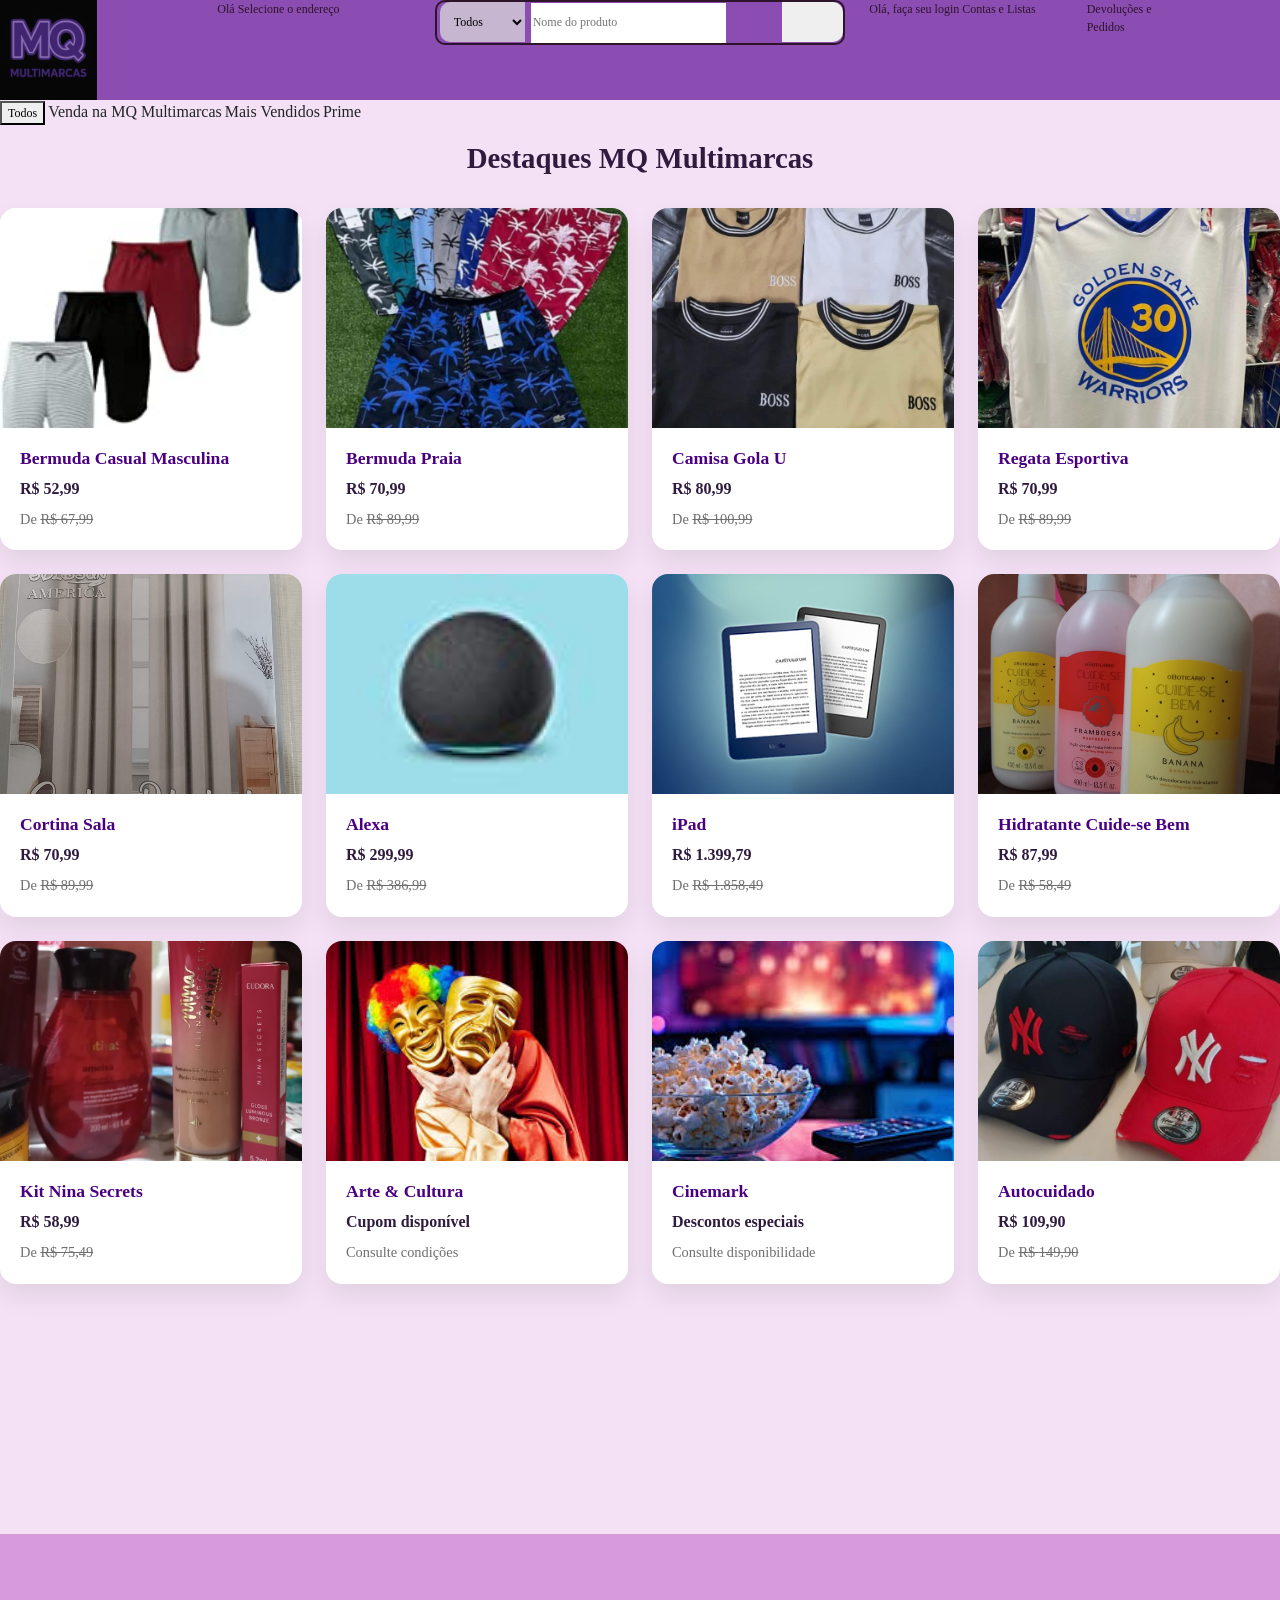
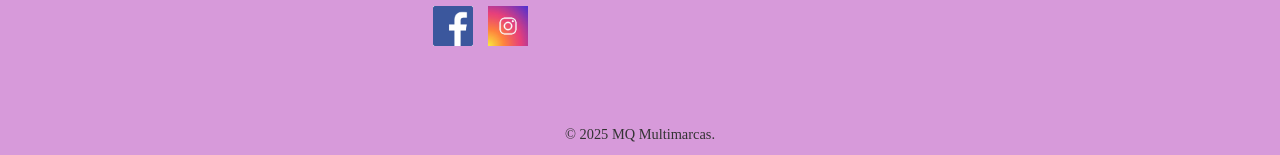
==== commit 3d5e5a02: "fix" ====
--- a/pages/index.html
+++ b/pages/index.html
@@ -107,152 +107,116 @@
     <div class="container carousel"></div>
 
     <section class="container main-produto">
-      <div class="produtos row">
-        <div class="produto col-lg-3 col-sm-6 col-12">
-          <div class="produto-comum">
-            <h2>Vestuario masculino</h2>
-            <a href="">
-              <div class="foto">
-                <img src="../src/public/produtos/bermudas.jpg" alt=""
-                width="80%" />
-                <p></p>
-                <p class="descricao">
-                  <h2> Masculina Casual Conforto</h2>
-                <p class="valor-desconto">R$ 52,99</p>
-              <p class="valor gray">De:<span>R$ 67,99</span>
-                <br>
-                <br>
-                <br>
-                <br></p>
-              </div>
-            </a>
-          
-            <div class="foto">
-              <img src="../src/public/produtos/IMG-20241105-WA0008.jpg" alt="" width="80%" />
-              <p class="descricao">
-                <h2>Bermuda Praia</h2> 
-              <p class="valor-desconto">R$ 70,99</p>
-              <p class="valor gray">De:<span>R$ 89,99</span>
-                <br>
-                <br>
-                <br>
-                <br></p>
-              </div>
-
-            <div class="foto">
-              <img src="../src/public/produtos/IMG-20241105-WA0013.jpg" alt="produto item 2" width="80%" />
-              <p class="descricao">
-               <h2>Camisa gola U</h2>
-              <p class="valor-desconto">R$ 80,99</p>
-              <p class="valor gray">De:<span>R$ 100,99</span>
-                <br>
-                <br>
-                <br>
-                <br></p>
-            </div>
-
-            <div class="foto">
-              <img src="../src/public/produtos/IMG-20241216-WA0098.jpg" alt="produto item 2" width="80%" />
-              <p class="descricao">
-                <h2>Regata Esportiva Basquete</h2>
-              <p class="valor-desconto">R$ 70,99</p>
-              <p class="valor gray">De:<span>R$ 89,99</span>
-                <br>
-                <br>
-                <br>
-                <br></p>
-              </div>
-
-            <p class="saiba-mais">
-              <a href=""></a>
-            </p>
-          </div>
-        </div>
-
-        <div class="produto col-lg-3 col-sm-6 col-12">
-          <div class="produto-noticia">
-            <h2>Sala/Cama</h2>
-            <div class="foto">
-              <img src="../src/public/produtos/cortina1.jpg" alt=""
-                width="80%" />
-                <p class="descricao">
-                  <h2>cortina sala</h2>
-                <p class="valor-desconto">R$ 70,99</p>
-                <p class="valor gray">De:<span>R$ 89,99</span>
-                  <br>
-                  <br>
-                  <br>
-                  <br></p>
-                </div>
-                
-            </div>
-            <p class="saiba-mais">
-              <a href=""> saiba mais </a>
-            </p>
-          </div>
-        </div>
-
-             <div class="produto col-lg-3 col-sm-6 col-12">
-          <div class="produto-MQ Multimarcas">
-            <h2>
-              Eletrônicos
-            </h2>
-            <img src="../src/public/produtos/alexa.jpg" alt="produto MQ Multimarcas" width="100%" class="py-1" />
-            <div>
-              <p class="descricao">Alexa </p>
-              <p class="valor-desconto">R$ 299,99</p>
-              <p class="valor gray">De:<span>R$ 386,99</span></p>
-            </div>
-
-            <div class="foto">
-              <img src="../src/public/produtos/ipad.jpg" alt="produto item 3" width="80%" />
-              <p>Celulares/Ipads/Tablets</p>
-              <p class="valor-desconto">R$ 1.399,79</p>
-              <p class="valor gray">De:<span>R$ 1.858,49</span></p>
-              <p class="descricao">
-            </div>
-           
-           <p>Higiene e Beleza</p>
-            <div class="foto">
-              <img src="../src/public/produtos/cuide-se-bem hidratantes.JPG" alt="produto item 1" width="80%" />
-              <p class="descricao">Hidratante Corporal cuide-se-bem </p>
-              <p class="valor-desconto">R$ 87,99</p>
-              <p class="valor gray">De:<span>R$ 58,49</span></p>
-              <p class="descricao">
-            </div>
-
-            <div class="foto">
-              <img src="../src/public/produtos/nina secrets.JPG" alt="produto item 2" width="80%" />
-              <p class="descricao">Kit promocional de Inauguração da Loja / Boticário + Eudora </p>
-              <p class="valor-desconto">R$ 58,99</p>
-              <p class="valor gray">De:<span>R$ 75,49</span></p>
-              <p class="descricao">
-            </div>
-
-            <!-- <p class="saiba-mais">
-              <a href=""> saiba mais </a>
-            </p> -->
-          </div>
-        </div>
-
-        <div class="produto col-lg-3 col-sm-6 col-12">
-          <div class="produto-item">
-            <h2>
-              Entreterimento <br />
-              Arte & Cultura
-            </h2>
-              <img src="../src/public/produtos/teatro.jpg" alt=""
-                width="70%" />
-            </div>
-            <h2>Cinemas: Cinemark / Shopping J. Pessoa - Cupom desconto</h2>
-            <div class="py-1">
-              <img src="../src/public/produtos/entreterimento.jpg" alt=""
-                width="90%" />
-            </div>
-          </div>
-        </div>
-      </div>
-        </div>
+      <h2 class="titulo-secao">Destaques MQ Multimarcas</h2>
+
+      <div class="grade-produtos">
+        <article class="card-produto">
+          <img src="../src/public/produtos/bermudas.jpg" alt="Bermuda masculina casual conforto" />
+          <div class="info-produto">
+            <h3 class="nome-produto">Bermuda Casual Masculina</h3>
+            <p class="preco-atual">R$ 52,99</p>
+            <p class="preco-anterior">De <span>R$ 67,99</span></p>
+          </div>
+        </article>
+
+        <article class="card-produto">
+          <img src="../src/public/produtos/IMG-20241105-WA0008.jpg" alt="Bermuda masculina para praia" />
+          <div class="info-produto">
+            <h3 class="nome-produto">Bermuda Praia</h3>
+            <p class="preco-atual">R$ 70,99</p>
+            <p class="preco-anterior">De <span>R$ 89,99</span></p>
+          </div>
+        </article>
+
+        <article class="card-produto">
+          <img src="../src/public/produtos/IMG-20241105-WA0013.jpg" alt="Camisa gola U" />
+          <div class="info-produto">
+            <h3 class="nome-produto">Camisa Gola U</h3>
+            <p class="preco-atual">R$ 80,99</p>
+            <p class="preco-anterior">De <span>R$ 100,99</span></p>
+          </div>
+        </article>
+
+        <article class="card-produto">
+          <img src="../src/public/produtos/IMG-20241216-WA0098.jpg" alt="Regata esportiva de basquete" />
+          <div class="info-produto">
+            <h3 class="nome-produto">Regata Esportiva</h3>
+            <p class="preco-atual">R$ 70,99</p>
+            <p class="preco-anterior">De <span>R$ 89,99</span></p>
+          </div>
+        </article>
+
+        <article class="card-produto">
+          <img src="../src/public/produtos/cortina1.jpg" alt="Cortina para sala" />
+          <div class="info-produto">
+            <h3 class="nome-produto">Cortina Sala</h3>
+            <p class="preco-atual">R$ 70,99</p>
+            <p class="preco-anterior">De <span>R$ 89,99</span></p>
+          </div>
+        </article>
+
+        <article class="card-produto">
+          <img src="../src/public/produtos/alexa.jpg" alt="Assistente virtual Alexa" />
+          <div class="info-produto">
+            <h3 class="nome-produto">Alexa</h3>
+            <p class="preco-atual">R$ 299,99</p>
+            <p class="preco-anterior">De <span>R$ 386,99</span></p>
+          </div>
+        </article>
+
+        <article class="card-produto">
+          <img src="../src/public/produtos/ipad.jpg" alt="Tablet iPad" />
+          <div class="info-produto">
+            <h3 class="nome-produto">iPad</h3>
+            <p class="preco-atual">R$ 1.399,79</p>
+            <p class="preco-anterior">De <span>R$ 1.858,49</span></p>
+          </div>
+        </article>
+
+        <article class="card-produto">
+          <img src="../src/public/produtos/cuide-se-bem hidratantes.JPG" alt="Hidratante corporal cuide-se-bem" />
+          <div class="info-produto">
+            <h3 class="nome-produto">Hidratante Cuide-se Bem</h3>
+            <p class="preco-atual">R$ 87,99</p>
+            <p class="preco-anterior">De <span>R$ 58,49</span></p>
+          </div>
+        </article>
+
+        <article class="card-produto">
+          <img src="../src/public/produtos/nina secrets.JPG" alt="Kit Nina Secrets" />
+          <div class="info-produto">
+            <h3 class="nome-produto">Kit Nina Secrets</h3>
+            <p class="preco-atual">R$ 58,99</p>
+            <p class="preco-anterior">De <span>R$ 75,49</span></p>
+          </div>
+        </article>
+
+        <article class="card-produto">
+          <img src="../src/public/produtos/teatro.jpg" alt="Cartaz de teatro" />
+          <div class="info-produto">
+            <h3 class="nome-produto">Arte &amp; Cultura</h3>
+            <p class="preco-atual">Cupom disponível</p>
+            <p class="preco-anterior">Consulte condições</p>
+          </div>
+        </article>
+
+        <article class="card-produto">
+          <img src="../src/public/produtos/entreterimento.jpg" alt="Ingressos de cinema Cinemark" />
+          <div class="info-produto">
+            <h3 class="nome-produto">Cinemark</h3>
+            <p class="preco-atual">Descontos especiais</p>
+            <p class="preco-anterior">Consulte disponibilidade</p>
+          </div>
+        </article>
+
+        <article class="card-produto">
+          <img src="../src/public/produtos/IMG-20241105-WA0010.jpg" alt="Kit de autocuidado" />
+          <div class="info-produto">
+            <h3 class="nome-produto">Autocuidado</h3>
+            <p class="preco-atual">R$ 109,90</p>
+            <p class="preco-anterior">De <span>R$ 149,90</span></p>
+          </div>
+        </article>
       </div>
     </section>
   </main>
--- a/src/styles/style.css
+++ b/src/styles/style.css
@@ -94,106 +94,79 @@
     width: 100%;
 }
 
-.produto-comum,
-.produto-MQmultimarcas,
-.produto-noticia,
-.produto-categoria,
-.produto-item {
-    margin-left: 20px;
-    margin-right: 20px;
-    padding: 8px;
-    background-color: var(--gray);
-    /* height: 100%;
-    min-height: 300px; */
-    height: 250px;
-    position: relative;
+/* Lista de produtos em grade */
+.titulo-secao {
+    font-size: 1.8rem;
+    font-weight: 600;
+    text-align: center;
+    color: #2f1b3d;
+    margin-bottom: 32px;
 }
 
-.produto-comum .foto {
-    
-    overflow: hidden;
-    text-align: center;
+.grade-produtos {
+    display: grid;
+    gap: 24px;
+    grid-template-columns: repeat(auto-fit, minmax(220px, 1fr));
 }
 
-.produto-noticia .foto {
-    
+.card-produto {
+    background-color: #ffffff;
+    border-radius: 16px;
     overflow: hidden;
-    text-align: center;
+    box-shadow: 0 12px 24px rgba(0, 0, 0, 0.08);
+    display: flex;
+    flex-direction: column;
+    transition: transform 0.25s ease, box-shadow 0.25s ease;
 }
 
-.produto-amazon div {
-    width: 30%;
-    float: left;
+.card-produto:hover {
+    transform: translateY(-6px);
+    box-shadow: 0 18px 32px rgba(0, 0, 0, 0.12);
 }
 
-.produto-item div {
-    font-size: var(--fs-md);
-    font-weight: 600;
-    height: 70%;
-    min-height: 50px;
-    max-height: 80px;
-    margin-bottom: 15px;
+.card-produto img {
+    width: 100%;
+    height: 220px;
+    object-fit: cover;
 }
 
-.saiba-mais {
-    width: 100%;
-    padding: 10px;
-    position: absolute;
-    left: 0;
-    bottom: 0;
+.info-produto {
+    padding: 20px;
+    display: flex;
+    flex-direction: column;
+    gap: 8px;
 }
 
-.saiba-mais a {
-    color: var(--green);
+.nome-produto {
+    font-size: 1.1rem;
     font-weight: 600;
+    color: #4B0082;
+    margin: 0;
 }
 
-.saiba-mais a:hover {
-    color: var(--orange);
-    text-decoration: underline;
+.preco-atual {
+    font-size: 1rem;
+    font-weight: 700;
+    color: #2f1b3d;
+    margin: 0;
 }
 
-/* Carrinho */
+.preco-anterior {
+    font-size: 0.9rem;
+    color: #6f6f6f;
+    margin: 0;
+}
+
+.preco-anterior span {
+    text-decoration: line-through;
+}
+
 .car-icon {
     font-size: 32px;
 }
 
-.produto-categoria-carousel-item {
-    /* display: flex;
-    justify-content: space-around;
-    align-items: center; */
-    height: 250px;
-}
-
-.produto-categoria-carousel a {
-    color: var(--blue);
-    font-size: 12px;
-}
-
-.produto-categoria-carousel {
-    position: relative;
-}
-
-.setas {
-    position: absolute;
-    top: 100px;
-    color: var(--white);
-    background-color: #ffffff55;
-    width: 50px;
-    height: 100px;
-    padding-top: 25px;
-    padding-left: 5px;
-}
-
-.setas i {
-    font-size: 54px;
-    color: var(--white);
-}
-
-.setas-right {
-    right: 5px;
-}
-
-.setas-left {
-    left: 5px;
+@media (min-width: 1200px) {
+    .grade-produtos {
+        grid-template-columns: repeat(4, minmax(0, 1fr));
+    }
 }
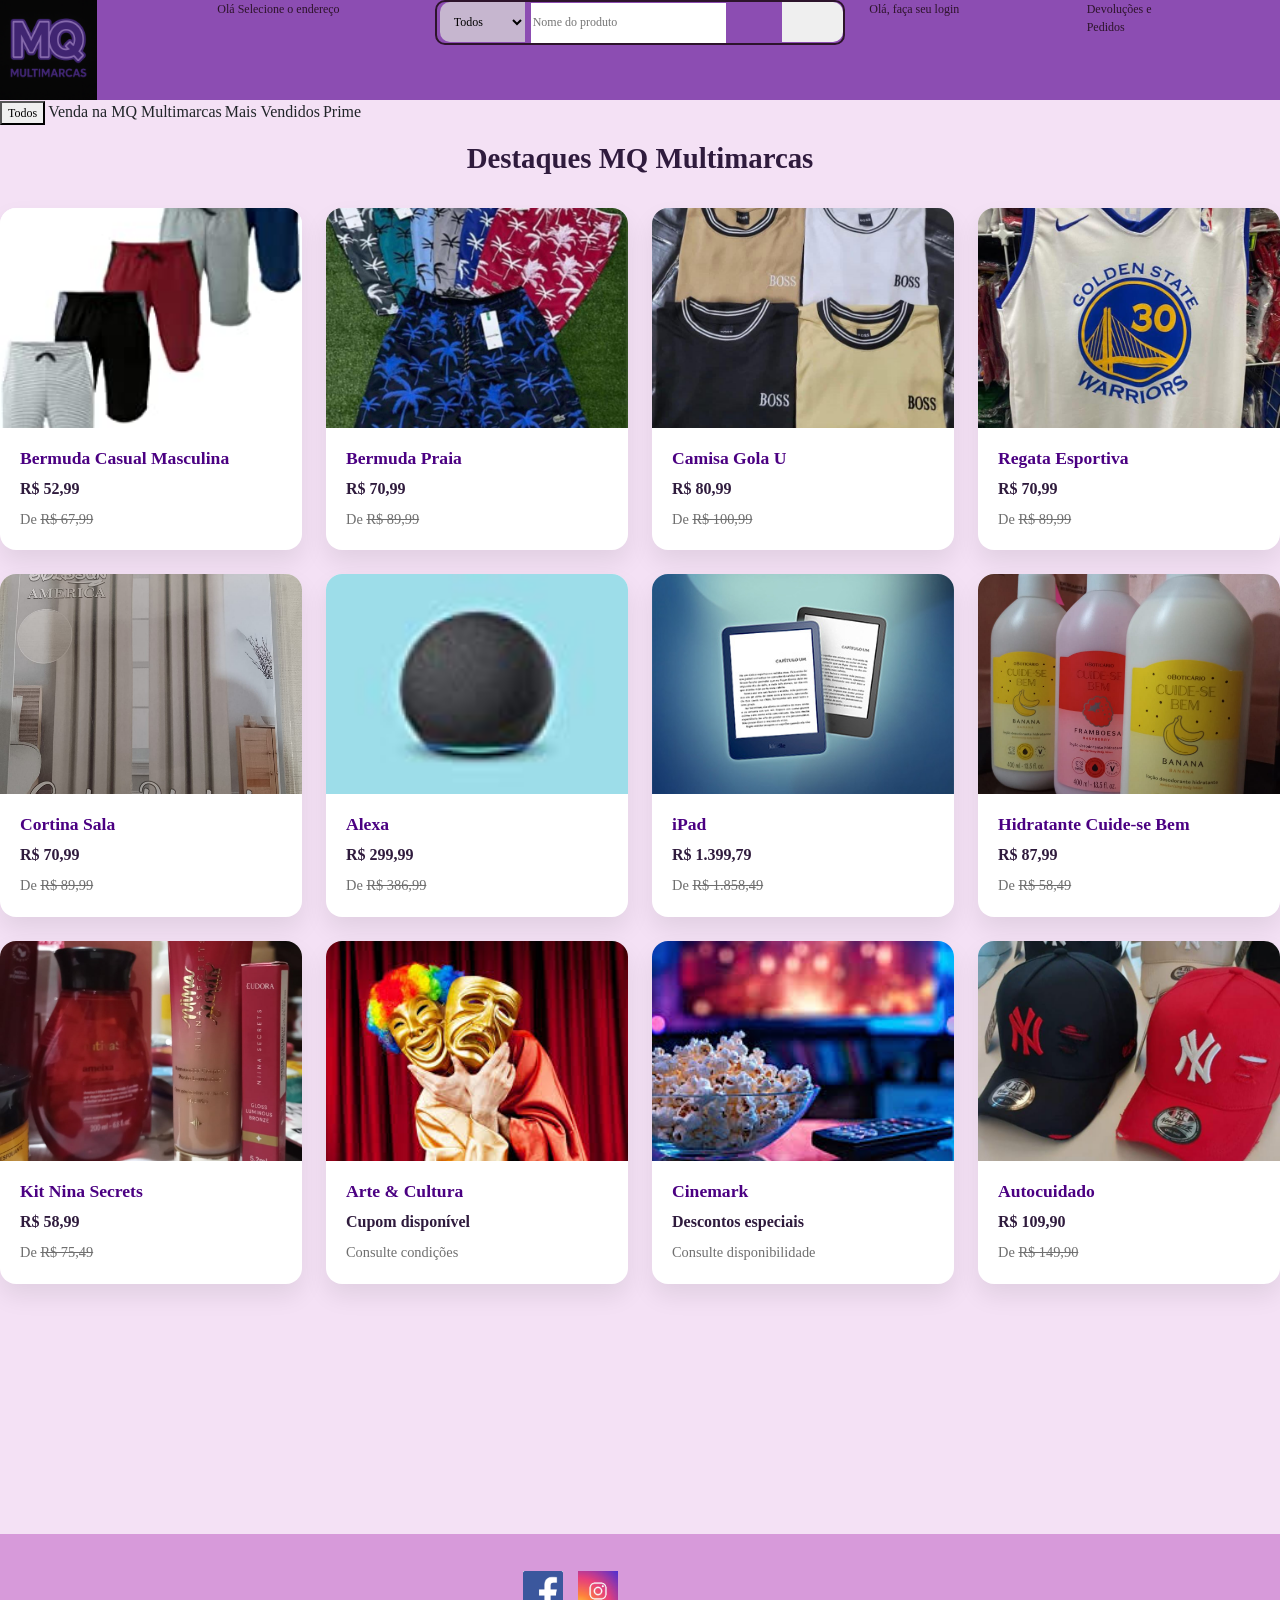
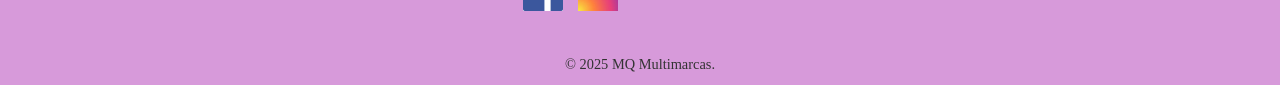
==== commit 59da1a62: "loja MQ Multimarcas" ====
--- a/pages/index.html
+++ b/pages/index.html
@@ -67,7 +67,7 @@
             Olá, faça seu login
           </a>
         </span>
-        <span> Contas e Listas </span>
+        <span></span>
       </div>
       <div class="pedidos col-1">
         <span>Devoluções</span>
--- a/src/styles/footer.css
+++ b/src/styles/footer.css
@@ -34,8 +34,8 @@
 }
 
 .map-container iframe {
-  width: 280px;
-  height: 170px;
+  width: 100px;
+  height: 100px;
   border: 0;
   border-radius: 8px;
   justify-content: flex-end;
